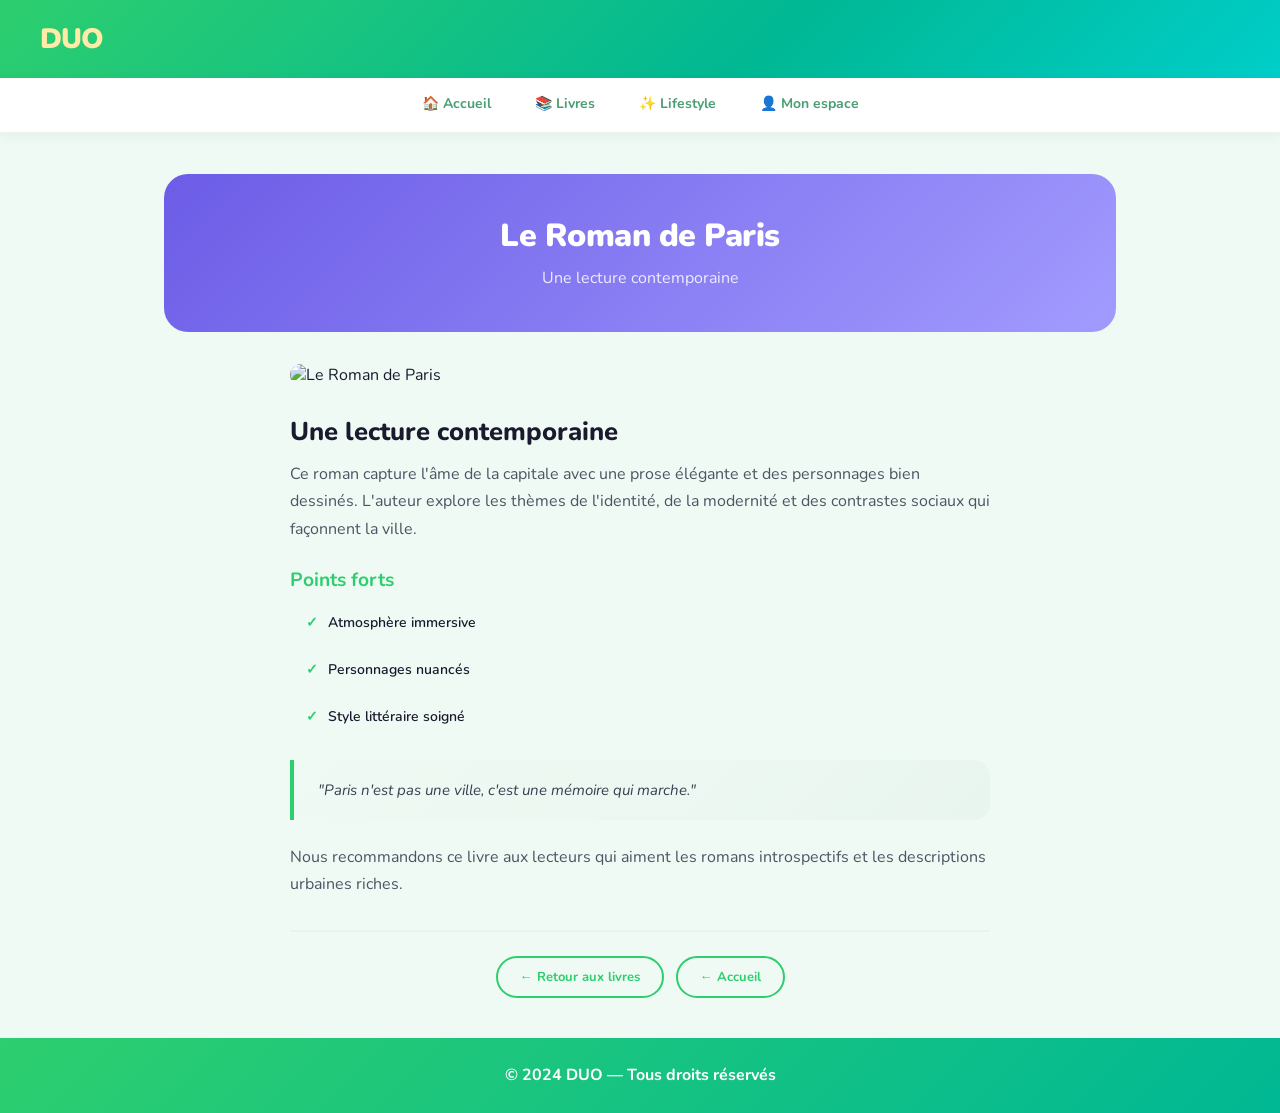
==== pages/book1.html @ f05df906 "Initial commit" ====
<!DOCTYPE html>
<html lang="fr">
<head>
    <meta charset="UTF-8">
    <meta name="viewport" content="width=device-width, initial-scale=1.0">
    <link rel="stylesheet" href="../css/style.css">
    <title>DUO — Le Roman de Paris</title>
</head>
<body>
    <header>
        <h1><span>DUO</span></h1>
    </header>

    <nav>
        <a href="../index.html">🏠 Accueil</a>
        <a href="books.html">📚 Livres</a>
        <a href="lifestyle.html">✨ Lifestyle</a>
        <a href="register.php">👤 Mon espace</a>
    </nav>

    <main>
        <div class="article-header">
            <h1>Le Roman de Paris</h1>
            <p>Une lecture contemporaine</p>
        </div>

        <div class="article-body">
            <img src="https://images.unsplash.com/photo-1519681393784-d120267933ba?w=1200&q=80" alt="Le Roman de Paris">

            <h2>Une lecture contemporaine</h2>
            <p>Ce roman capture l'âme de la capitale avec une prose élégante et des personnages bien dessinés. L'auteur explore les thèmes de l'identité, de la modernité et des contrastes sociaux qui façonnent la ville.</p>

            <h3>Points forts</h3>
            <ul>
                <li>Atmosphère immersive</li>
                <li>Personnages nuancés</li>
                <li>Style littéraire soigné</li>
            </ul>

            <div class="citation">
                "Paris n'est pas une ville, c'est une mémoire qui marche."
            </div>

            <p>Nous recommandons ce livre aux lecteurs qui aiment les romans introspectifs et les descriptions urbaines riches.</p>

            <div class="liens-retour">
                <a class="lien-retour" href="books.html">← Retour aux livres</a>
                <a class="lien-retour" href="../index.html">← Accueil</a>
            </div>
        </div>
    </main>

    <footer>
        <p style="color:#fff">© 2024 DUO — Tous droits réservés</p>
    </footer>

    <script src="../js/script.js"></script>
</body>
</html>
---- css/style.css ----
@import url('https://fonts.googleapis.com/css2?family=Nunito:wght@400;600;700;800;900&display=swap');

/* =============================================
   RESET & BASE
============================================= */
*, *::before, *::after { box-sizing: border-box; margin: 0; padding: 0; }

body {
    font-family: 'Nunito', sans-serif;
    background: #f0faf4;
    color: #1a1a2e;
    min-height: 100vh;
    display: flex;
    flex-direction: column;
    font-size: 16px;
}

/* =============================================
   HEADER
============================================= */
header {
    background: linear-gradient(135deg, #2dce6e 0%, #00b894 60%, #00cec9 100%);
    padding: 20px 40px;
    display: flex;
    align-items: center;
    justify-content: space-between;
    box-shadow: 0 4px 20px rgba(45,206,110,0.25);
}

header h1 {
    font-size: 28px;
    font-weight: 900;
    color: #fff;
    letter-spacing: -1px;
    text-align: left;
}

header h1 span { color: #ffeaa7; }

/* =============================================
   NAV
============================================= */
nav {
    background: #fff;
    padding: 0 40px;
    display: flex;
    align-items: center;
    justify-content: center;
    gap: 8px;
    border-bottom: 2px solid #e8f5ee;
    position: sticky;
    top: 0;
    z-index: 100;
    box-shadow: 0 2px 12px rgba(0,0,0,0.05);
}

nav a {
    color: #4a9e73;
    text-decoration: none;
    font-weight: 700;
    font-size: 14px;
    padding: 16px 18px;
    display: inline-block;
    border-bottom: 3px solid transparent;
    transition: all 0.2s;
}

nav a:hover {
    color: #2dce6e;
    border-bottom-color: #2dce6e;
}

/* =============================================
   MAIN
============================================= */
main {
    flex: 1;
    padding: 40px 24px;
    max-width: 1000px;
    width: 100%;
    margin: 0 auto;
}

/* =============================================
   FOOTER
============================================= */
footer {
    background: linear-gradient(135deg, #2dce6e, #00b894);
    color: #fff;
    text-align: center;
    padding: 24px 40px;
    font-weight: 700;
    font-size: 14px;
    margin-top: auto;
}

/* =============================================
   TYPOGRAPHIE
============================================= */
h1 { font-size: 2rem; font-weight: 900; text-align: center; letter-spacing: -0.5px; }
h2 { font-size: 1.6rem; font-weight: 800; text-align: center; margin-bottom: 12px; }
h3 { font-size: 1.2rem; font-weight: 700; text-align: center; }
p  { font-size: 1rem; line-height: 1.7; text-align: center; color: #4b5563; }

/* =============================================
   HERO SECTION (page d'accueil)
============================================= */
.hero {
    background: linear-gradient(135deg, #2dce6e 0%, #00b894 60%, #00cec9 100%);
    border-radius: 24px;
    padding: 60px 32px;
    text-align: center;
    margin-bottom: 40px;
    position: relative;
    overflow: hidden;
}

.hero::before {
    content: '';
    position: absolute;
    top: -40px; right: -40px;
    width: 220px; height: 220px;
    background: rgba(255,255,255,0.08);
    border-radius: 50%;
}

.hero::after {
    content: '';
    position: absolute;
    bottom: -60px; left: -30px;
    width: 180px; height: 180px;
    background: rgba(255,255,255,0.06);
    border-radius: 50%;
}

.hero h1 { color: #fff; font-size: 2.6rem; margin-bottom: 14px; position: relative; }
.hero h1 span { color: #ffeaa7; }
.hero p { color: rgba(255,255,255,0.9); font-size: 1.05rem; max-width: 500px; margin: 0 auto 28px; position: relative; }

.btn-hero {
    display: inline-block;
    background: #fff;
    color: #2dce6e;
    padding: 14px 36px;
    border-radius: 50px;
    font-weight: 800;
    font-size: 15px;
    text-decoration: none;
    box-shadow: 0 8px 24px rgba(0,0,0,0.12);
    transition: transform 0.2s, box-shadow 0.2s;
    position: relative;
    border: none;
    cursor: pointer;
}

.btn-hero:hover { transform: translateY(-3px); box-shadow: 0 12px 30px rgba(0,0,0,0.18); }

/* =============================================
   GRILLE DE CARTES
============================================= */
.grille-cartes {
    display: grid;
    grid-template-columns: repeat(auto-fit, minmax(240px, 1fr));
    gap: 20px;
    padding: 8px 0 32px;
}

.carte {
    background: #fff;
    border-radius: 20px;
    overflow: hidden;
    box-shadow: 0 4px 20px rgba(0,0,0,0.07);
    display: flex;
    flex-direction: column;
    transition: transform 0.2s, box-shadow 0.2s;
}

.carte:hover {
    transform: translateY(-5px);
    box-shadow: 0 12px 32px rgba(45,206,110,0.18);
}

.carte img {
    width: 100%;
    height: 180px;
    object-fit: cover;
}

.carte-body { padding: 16px; flex: 1; display: flex; flex-direction: column; }
.carte h3 { font-size: 15px; margin-bottom: 6px; text-align: left; }
.carte p  { font-size: 13px; color: #6b7280; text-align: left; margin-bottom: 14px; flex: 1; }

.lire-plus {
    display: inline-block;
    background: linear-gradient(135deg, #2dce6e, #00b894);
    color: #fff;
    padding: 9px 18px;
    border-radius: 50px;
    font-size: 13px;
    font-weight: 700;
    text-decoration: none;
    transition: transform 0.2s;
    align-self: flex-start;
}

.lire-plus:hover { transform: translateY(-2px); }

/* =============================================
   SECTION TITRE
============================================= */
.section-titre {
    text-align: center;
    font-size: 1.5rem;
    font-weight: 800;
    color: #1a1a2e;
    margin: 32px 0 20px;
}

.section-titre span { color: #2dce6e; }

/* =============================================
   FORMULAIRE / PROFIL
============================================= */
.profil {
    background: #fff;
    border-radius: 28px;
    padding: 36px 32px;
    max-width: 420px;
    margin: 20px auto;
    box-shadow: 0 8px 40px rgba(45,206,110,0.12);
}

.profil-logo {
    text-align: center;
    font-size: 32px;
    font-weight: 900;
    color: #2dce6e;
    letter-spacing: -1px;
    margin-bottom: 8px;
}

.profil h2 { font-size: 20px; margin-bottom: 6px; }
.profil .sous-titre { font-size: 13px; color: #9ca3af; margin-bottom: 24px; }

.profil label {
    display: block;
    font-size: 11px;
    font-weight: 700;
    color: #4a9e73;
    text-transform: uppercase;
    letter-spacing: 0.5px;
    margin: 14px 0 6px;
    text-align: left;
}

.profil input,
.profil select {
    width: 100%;
    padding: 12px 16px;
    border: 2px solid #e8f5ee;
    border-radius: 14px;
    font-family: 'Nunito', sans-serif;
    font-size: 14px;
    color: #1a1a2e;
    outline: none;
    background: #f9fffe;
    transition: border-color 0.2s, background 0.2s;
}

.profil input:focus,
.profil select:focus {
    border-color: #2dce6e;
    background: #fff;
}

/* =============================================
   BOUTONS
============================================= */
.btn-principal {
    width: 100%;
    padding: 14px;
    background: linear-gradient(135deg, #2dce6e, #00b894);
    color: #fff;
    border: none;
    border-radius: 16px;
    font-family: 'Nunito', sans-serif;
    font-size: 15px;
    font-weight: 800;
    cursor: pointer;
    margin-top: 16px;
    transition: transform 0.2s, box-shadow 0.2s;
}

.btn-principal:hover {
    transform: translateY(-2px);
    box-shadow: 0 8px 24px rgba(45,206,110,0.35);
}

.btn-premium-offre {
    width: 100%;
    padding: 13px;
    background: linear-gradient(135deg, #fdcb6e, #e17055);
    color: #fff;
    border: none;
    border-radius: 16px;
    font-family: 'Nunito', sans-serif;
    font-size: 14px;
    font-weight: 800;
    cursor: pointer;
    margin-top: 10px;
    transition: transform 0.2s, box-shadow 0.2s;
}

.btn-premium-offre:hover {
    transform: translateY(-2px);
    box-shadow: 0 8px 24px rgba(253,203,110,0.4);
}

.divider {
    text-align: center;
    font-size: 12px;
    color: #9ca3af;
    margin: 16px 0;
}

/* =============================================
   PLAN SELECT (formulaire premium)
============================================= */
.plan-select {
    display: grid;
    grid-template-columns: 1fr 1fr;
    gap: 10px;
    margin-bottom: 20px;
}

.plan-opt {
    padding: 14px;
    border: 2px solid #e8f5ee;
    border-radius: 16px;
    text-align: center;
    cursor: pointer;
    transition: all 0.2s;
}

.plan-opt:hover { border-color: #2dce6e; }
.plan-opt.actif  { border-color: #fdcb6e; background: #fff9f0; }

.plan-opt .plan-nom   { font-weight: 800; font-size: 14px; color: #1a1a2e; }
.plan-opt .plan-prix  { font-size: 12px; color: #9ca3af; margin-top: 2px; }

/* =============================================
   PAGE ARTICLE (book1, book2, lifestyle1, lifestyle2)
============================================= */
.article-header {
    background: linear-gradient(135deg, #6c5ce7, #a29bfe);
    border-radius: 24px;
    padding: 40px 32px;
    text-align: center;
    margin-bottom: 32px;
    color: #fff;
}

.article-header h1 { color: #fff; font-size: 2rem; }
.article-header p  { color: rgba(255,255,255,0.85); font-size: 1rem; margin-top: 8px; }

.article-header.lifestyle {
    background: linear-gradient(135deg, #fd79a8, #fdcb6e);
}

.article-body { max-width: 700px; margin: 0 auto; }
.article-body img {
    width: 100%;
    max-height: 320px;
    object-fit: cover;
    border-radius: 20px;
    margin-bottom: 28px;
}

.article-body h2 { text-align: left; margin-bottom: 12px; color: #1a1a2e; }
.article-body h3 { text-align: left; color: #2dce6e; margin: 24px 0 10px; }
.article-body p  { text-align: left; margin-bottom: 16px; }

.article-body ul {
    list-style: none;
    padding: 0;
    margin-bottom: 20px;
}

.article-body ul li {
    padding: 10px 16px;
    background: #f0faf4;
    border-radius: 12px;
    margin-bottom: 8px;
    font-size: 14px;
    font-weight: 600;
    color: #1a1a2e;
    display: flex;
    align-items: center;
    gap: 10px;
}

.article-body ul li::before { content: '✓'; color: #2dce6e; font-weight: 900; }

.citation {
    background: linear-gradient(135deg, #f0faf4, #e8f5ee);
    border-left: 4px solid #2dce6e;
    border-radius: 0 16px 16px 0;
    padding: 20px 24px;
    margin: 24px 0;
    font-style: italic;
    font-size: 15px;
    color: #374151;
}

/* =============================================
   LIENS RETOUR
============================================= */
.liens-retour {
    display: flex;
    gap: 12px;
    flex-wrap: wrap;
    justify-content: center;
    margin-top: 32px;
    padding-top: 24px;
    border-top: 2px solid #e8f5ee;
}

.lien-retour {
    display: inline-block;
    padding: 10px 22px;
    border: 2px solid #2dce6e;
    color: #2dce6e;
    border-radius: 50px;
    font-weight: 700;
    font-size: 13px;
    text-decoration: none;
    transition: all 0.2s;
}

.lien-retour:hover {
    background: #2dce6e;
    color: #fff;
}

/* =============================================
   MESSAGES ERREUR / SUCCÈS
============================================= */
.msg-succes {
    background: #e8f5ee;
    color: #2dce6e;
    border: 2px solid #2dce6e;
    border-radius: 14px;
    padding: 14px 20px;
    text-align: center;
    font-weight: 700;
    margin-bottom: 16px;
}

.msg-erreur {
    background: #fff0f0;
    color: #e17055;
    border: 2px solid #e17055;
    border-radius: 14px;
    padding: 14px 20px;
    text-align: center;
    font-weight: 700;
    margin-bottom: 16px;
}

/* =============================================
   IMAGES
============================================= */
img { max-width: 100%; height: auto; }

/* =============================================
   RESPONSIVE
============================================= */
@media (max-width: 600px) {
    header { padding: 16px 20px; }
    header h1 { font-size: 22px; }
    nav { padding: 0 10px; gap: 0; }
    nav a { padding: 14px 10px; font-size: 13px; }
    main { padding: 24px 16px; }
    .hero { padding: 40px 20px; }
    .hero h1 { font-size: 1.8rem; }
    .profil { padding: 24px 20px; }
}
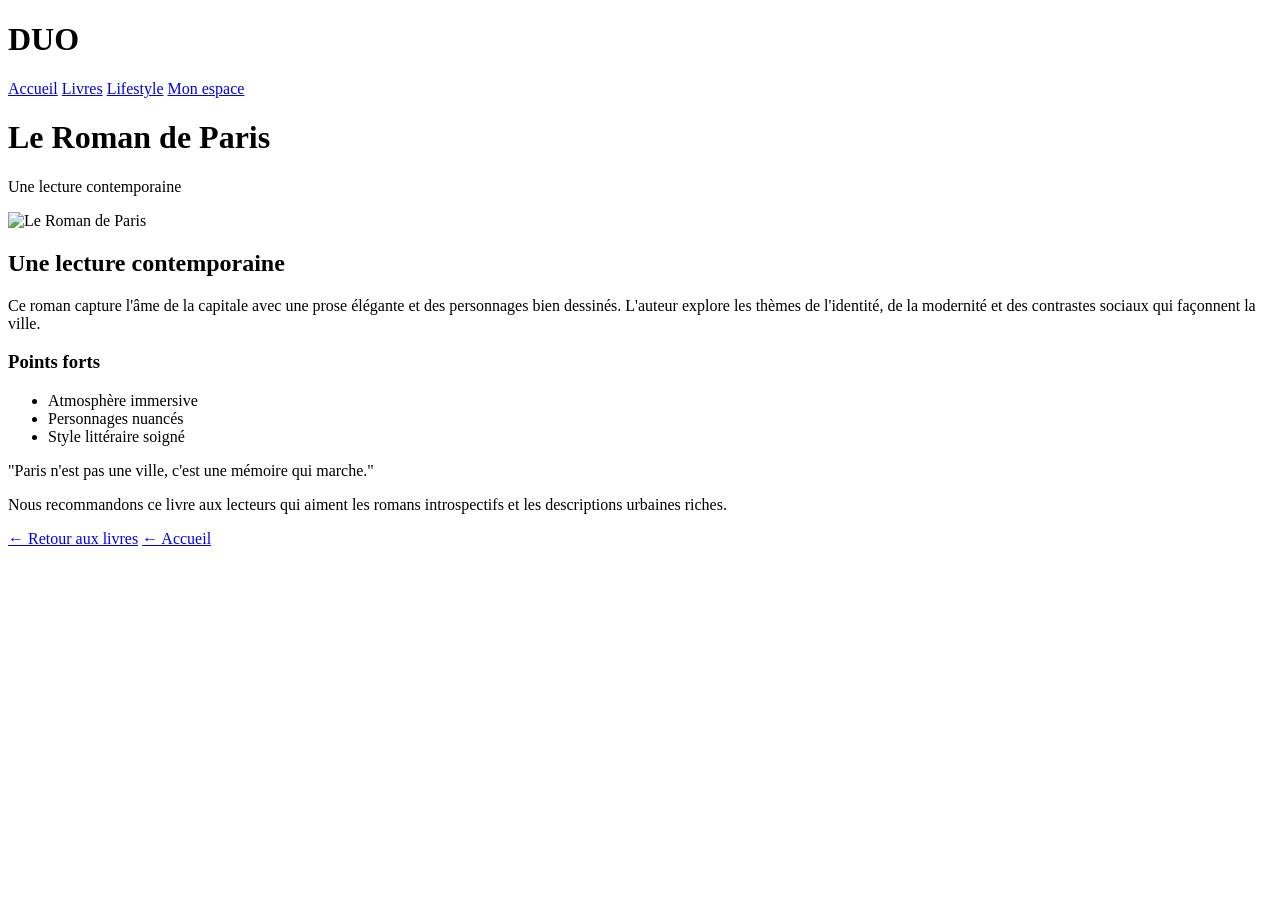
==== commit 3471f1e4: "Add files via upload" ====
--- a/pages/book1.html
+++ b/pages/book1.html
@@ -12,10 +12,10 @@
     </header>
 
     <nav>
-        <a href="../index.html">🏠 Accueil</a>
-        <a href="books.html">📚 Livres</a>
-        <a href="lifestyle.html">✨ Lifestyle</a>
-        <a href="register.php">👤 Mon espace</a>
+        <a href="../index.html">Accueil</a>
+        <a href="books.html">Livres</a>
+        <a href="lifestyle.html">Lifestyle</a>
+        <a href="register.php">Mon espace</a>
     </nav>
 
     <main>
@@ -51,7 +51,7 @@
     </main>
 
     <footer>
-        <p style="color:#fff">© 2024 DUO — Tous droits réservés</p>
+        <p style="color:#fff">© 2026 DUO — Tous droits réservés</p>
     </footer>
 
     <script src="../js/script.js"></script>
